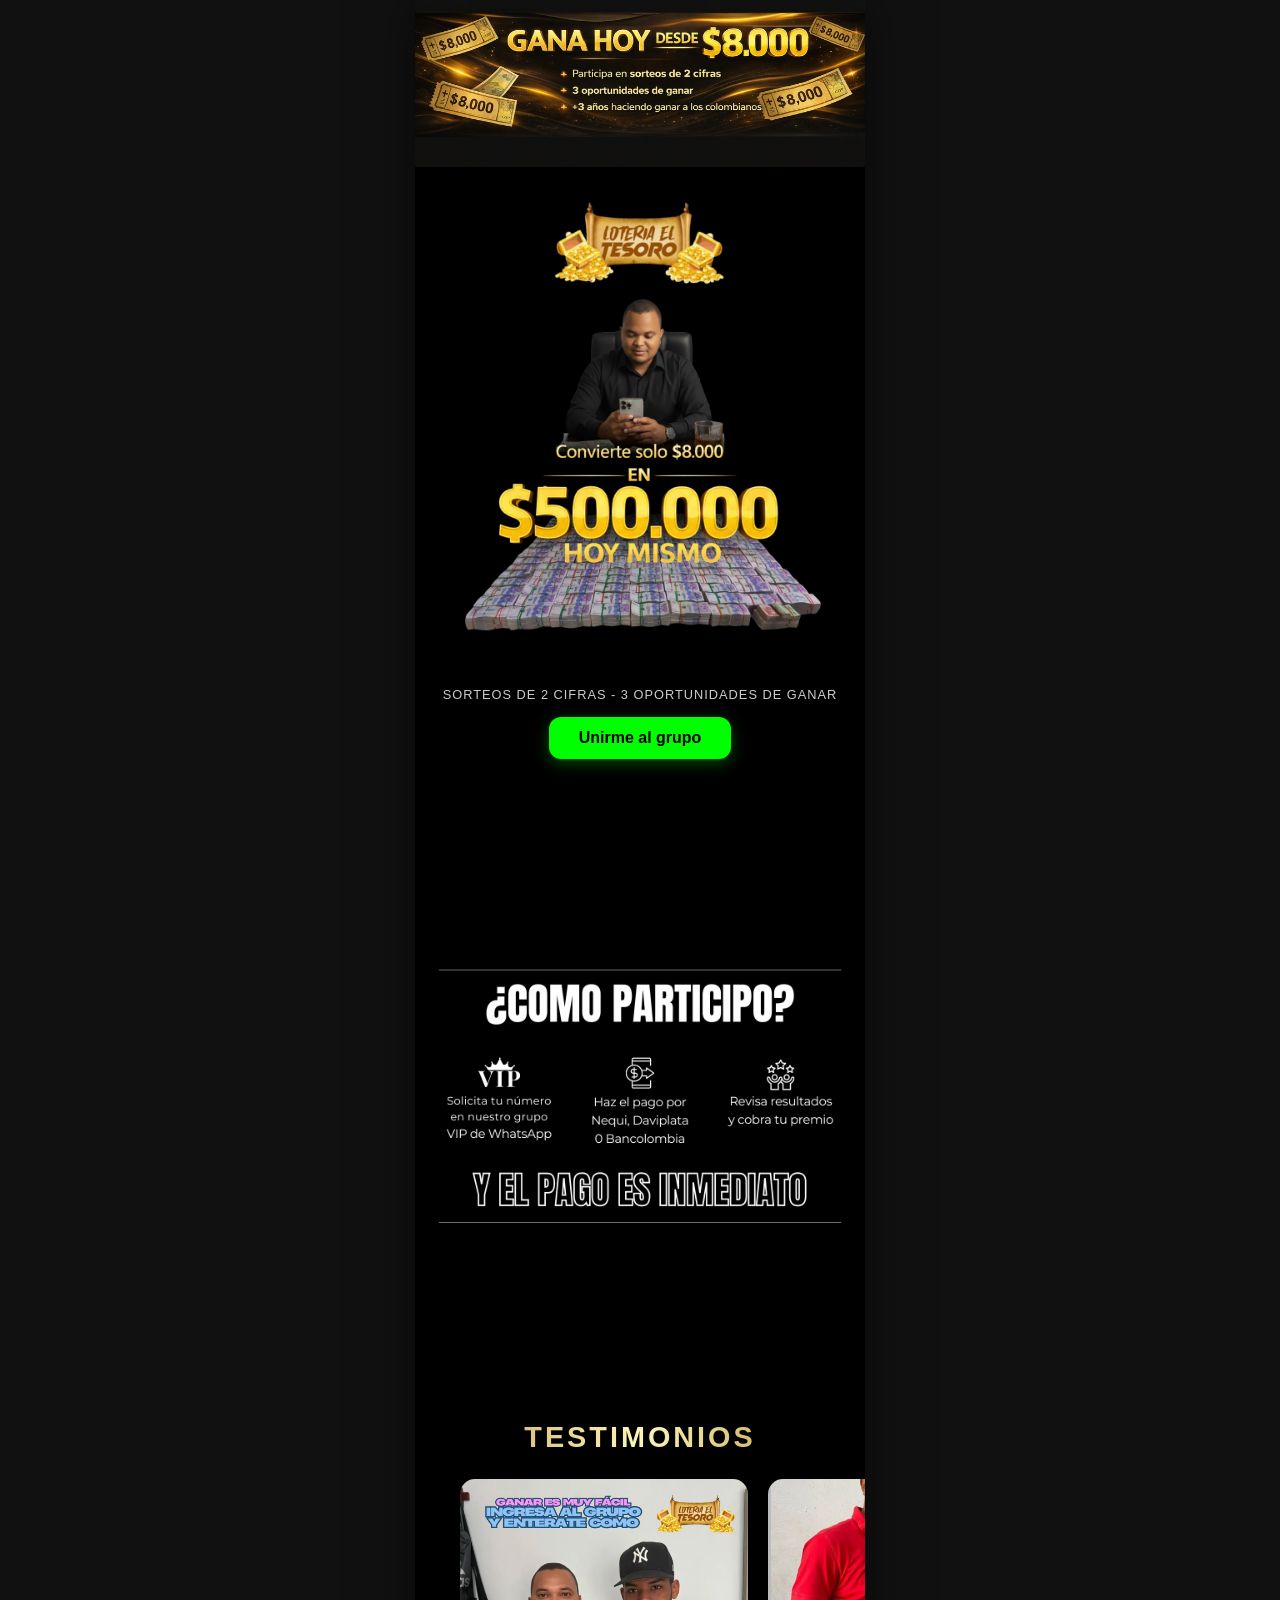
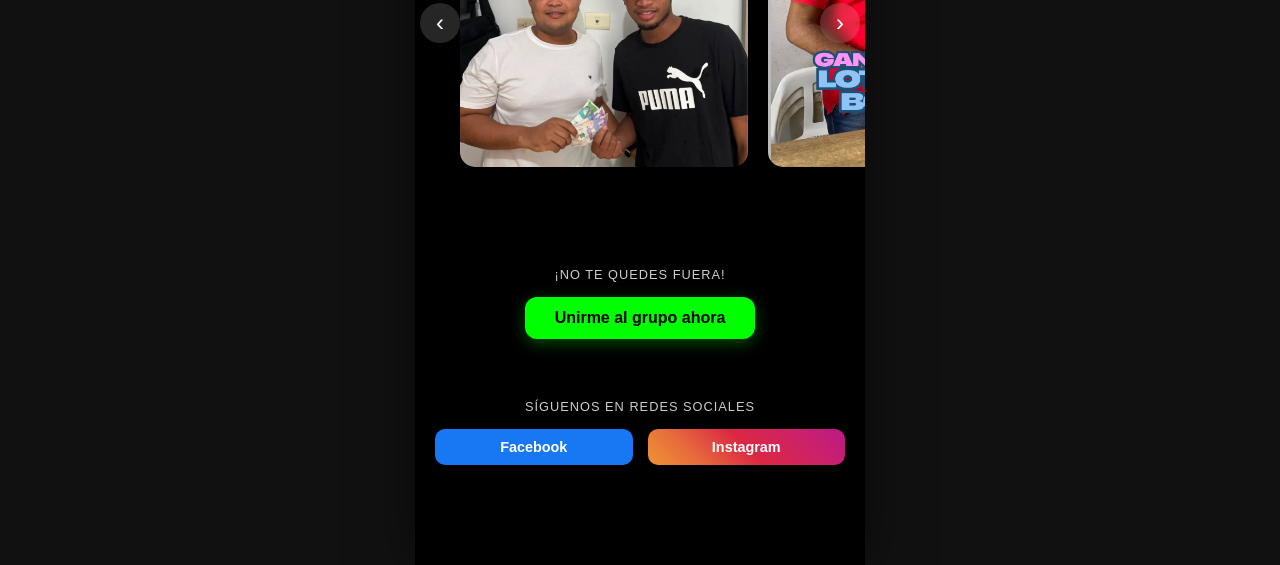
==== index.html @ 92fe5718 "Landing page de Sorteos terminada" ====
<!DOCTYPE html>
<html lang="es">

<head>
    <meta charset="UTF-8">
    <meta name="viewport" content="width=device-width, initial-scale=1.0">
    <title>Sorteos App UI</title>
    <link rel="stylesheet" href="style.css">
</head>

<body>
    <div class="mobile-container">
        <!-- Section 1: Header / Menu Image -->
        <section class="section-menu reveal reveal-left">
            <img src="header.jpeg" alt="Header Menu" class="full-img">
        </section>

        <!-- Section 2: Main Slider (Carrusel 1 -> Carrusel 2 every 3s) -->
        <section class="section-slider reveal reveal-right">
            <div class="slider-wrapper" id="main-slider">
                <img src="carrusel 1.jpeg" alt="Carrusel 1" class="slider-img">
                <img src="carrusel 2.jpeg" alt="Carrusel 2" class="slider-img">
            </div>
        </section>

        <!-- Section 2.5: WhatsApp Button -->
        <section class="section-whatsapp reveal reveal-left">
            <p class="whatsapp-text">SORTEOS DE 2 CIFRAS - 3 OPORTUNIDADES DE GANAR</p>
            <a href="https://chat.whatsapp.com/FPnBYOkpF2cFlHoybuVo4w?mode=gi_t" target="_blank" class="whatsapp-btn">
                Unirme al grupo
            </a>
        </section>

        <!-- Section 3: Participar Image -->
        <section class="section-participar reveal reveal-left">
            <img src="Participar.jpeg" alt="Participar" class="full-img">
        </section>

        <!-- Section 4: Testimonios Carousel -->
        <section class="section-testimonios reveal reveal-right">
            <h2 class="section-title">TESTIMONIOS</h2>
            <div class="testimonio-slider" id="testimonio-slider">
                <button class="slider-btn prev-btn" id="prev-btn">‹</button>
                <div class="testimonio-track">
                    <img src="Testimonio1.jpeg" alt="Testimonio 1">
                    <img src="Testimonio 2.jpeg" alt="Testimonio 2">
                    <img src="testimonio 3.jpeg" alt="Testimonio 3">
                    <img src="Tesstimonio 4.jpeg" alt="Testimonio 4">
                </div>
                <button class="slider-btn next-btn" id="next-btn">›</button>
            </div>
        </section>

        <!-- Final WhatsApp Button -->
        <section class="section-whatsapp reveal reveal-left">
            <p class="whatsapp-text">¡NO TE QUEDES FUERA!</p>
            <a href="https://chat.whatsapp.com/FPnBYOkpF2cFlHoybuVo4w?mode=gi_t" target="_blank" class="whatsapp-btn">
                Unirme al grupo ahora
            </a>
        </section>

        <!-- Social Media Section -->
        <section class="section-social reveal reveal-right" style="padding-bottom: 80px;">
            <p class="whatsapp-text">SÍGUENOS EN REDES SOCIALES</p>
            <div class="social-btns">
                <a href="https://www.facebook.com/people/Loteria-El-Tesoro/61571773797345/" target="_blank"
                    class="social-btn facebook">
                    Facebook
                </a>
                <a href="https://www.instagram.com/loteriaeltesoro?utm_source=ig_web_button_share_sheet&igsh=ZDNlZDc0MzIxNw%3D%3D"
                    target="_blank" class="social-btn instagram">
                    Instagram
                </a>
            </div>
        </section>
    </div>

    <script src="script.js"></script>
</body>

</html>
---- style.css ----
:root {
    --bg-color: #000;
}

* {
    margin: 0;
    padding: 0;
    box-sizing: border-box;
}

body {
    background-color: #111;
    display: flex;
    justify-content: center;
    font-family: sans-serif;
}

/* Base "Mobile Screen" container */
.mobile-container {
    width: 100%;
    max-width: 450px;
    background-color: var(--bg-color);
    min-height: 100vh;
    box-shadow: 0 0 50px rgba(0, 0, 0, 0.5);
    overflow-x: hidden;
}

section {
    width: 100%;
    margin-bottom: 20px;
}

.full-img {
    width: 100%;
    display: block;
    height: auto;
    object-fit: contain;
}

/* Main Slider (Carrusel 1 & 2) */
.section-slider {
    position: relative;
    width: 100%;
    overflow: hidden;
    margin-top: 30px;
}

.slider-wrapper {
    display: flex;
    width: 200%;
    transition: transform 0.8s cubic-bezier(0.45, 0, 0.55, 1);
}

.slider-img {
    width: 50%;
    height: auto;
}

/* Section WhatsApp */
.section-whatsapp {
    text-align: center;
    padding: 20px 0;
    display: flex;
    flex-direction: column;
    align-items: center;
    gap: 15px;
}

.whatsapp-text {
    color: #fff;
    font-size: 0.8rem;
    font-weight: 400;
    letter-spacing: 1px;
    opacity: 0.8;
}

.whatsapp-btn {
    background-color: #00ff00;
    color: #000;
    text-decoration: none;
    padding: 12px 30px;
    border-radius: 12px;
    font-weight: 700;
    font-size: 1rem;
    box-shadow: 0 4px 15px rgba(0, 255, 0, 0.3);
    transition: transform 0.3s ease, box-shadow 0.3s ease;
}

.whatsapp-btn:hover {
    transform: scale(1.05);
    box-shadow: 0 6px 20px rgba(0, 255, 0, 0.5);
}

/* Participar Section */
.section-participar {
    padding: 10px 0;
}

/* Section Social Media */
.section-social {
    text-align: center;
    padding: 20px 0;
    display: flex;
    flex-direction: column;
    align-items: center;
    gap: 15px;
}

.social-btns {
    display: flex;
    gap: 15px;
    width: 100%;
    justify-content: center;
    padding: 0 20px;
}

.social-btn {
    flex: 1;
    text-decoration: none;
    padding: 10px;
    border-radius: 10px;
    color: #fff;
    font-weight: 700;
    font-size: 0.9rem;
    transition: transform 0.3s ease;
    text-align: center;
}

.social-btn.facebook {
    background-color: #1877F2;
}

.social-btn.instagram {
    background: linear-gradient(45deg, #f09433 0%, #e6683c 25%, #dc2743 50%, #cc2366 75%, #bc1888 100%);
}

.social-btn:hover {
    transform: translateY(-3px);
}

/* Section 4: Testimonios Carousel - SINGLE CARD STYLE */
.section-testimonios {
    padding: 20px 0 60px;
    overflow: hidden;
}

.section-title {
    background: linear-gradient(to right,
            #bf953f,
            #fcf6ba,
            #b38728,
            #fbf5b7,
            #aa771c);
    -webkit-background-clip: text;
    background-clip: text;
    color: transparent;
    text-align: center;
    font-size: 1.8rem;
    font-weight: 900;
    margin-bottom: 25px;
    letter-spacing: 3px;
    text-transform: uppercase;
    position: relative;
    display: inline-block;
    width: 100%;
    animation: shine-gold 3s linear infinite;
    background-size: 200% auto;
}

@keyframes shine-gold {
    to {
        background-position: 200% center;
    }
}

.testimonio-slider {
    width: 100%;
    position: relative;
    display: flex;
    align-items: center;
}

.testimonio-track {
    display: flex;
    width: 100%;
    padding: 0 10%;
    gap: 20px;
    overflow-x: auto;
    scroll-snap-type: x mandatory;
    scrollbar-width: none;
    -webkit-overflow-scrolling: touch;
}

.testimonio-track::-webkit-scrollbar {
    display: none;
}

.testimonio-track img {
    flex: 0 0 80%;
    width: 80%;
    height: auto;
    object-fit: contain;
    border-radius: 15px;
    scroll-snap-align: center;
    box-shadow: 0 10px 30px rgba(0, 0, 0, 0.5);
    background: #000;
    transition: transform 0.5s ease, opacity 0.5s ease;
}

/* Slider Navigation Buttons */
.slider-btn {
    position: absolute;
    top: 50%;
    transform: translateY(-50%);
    background: rgba(255, 255, 255, 0.15);
    backdrop-filter: blur(5px);
    color: white;
    border: none;
    width: 40px;
    height: 40px;
    border-radius: 50%;
    cursor: pointer;
    font-size: 1.5rem;
    display: flex;
    align-items: center;
    justify-content: center;
    z-index: 10;
    transition: background 0.3s;
}

.slider-btn:hover {
    background: rgba(255, 255, 255, 0.3);
}

.prev-btn {
    left: 5px;
}

.next-btn {
    right: 5px;
}

/* Animaciones de revelado */
.reveal {
    opacity: 0;
    transition: all 0.8s ease-out;
}

.reveal-left {
    transform: translateX(-30px);
}

.reveal-right {
    transform: translateX(30px);
}

.reveal.active {
    opacity: 1;
    transform: translateX(0);
}
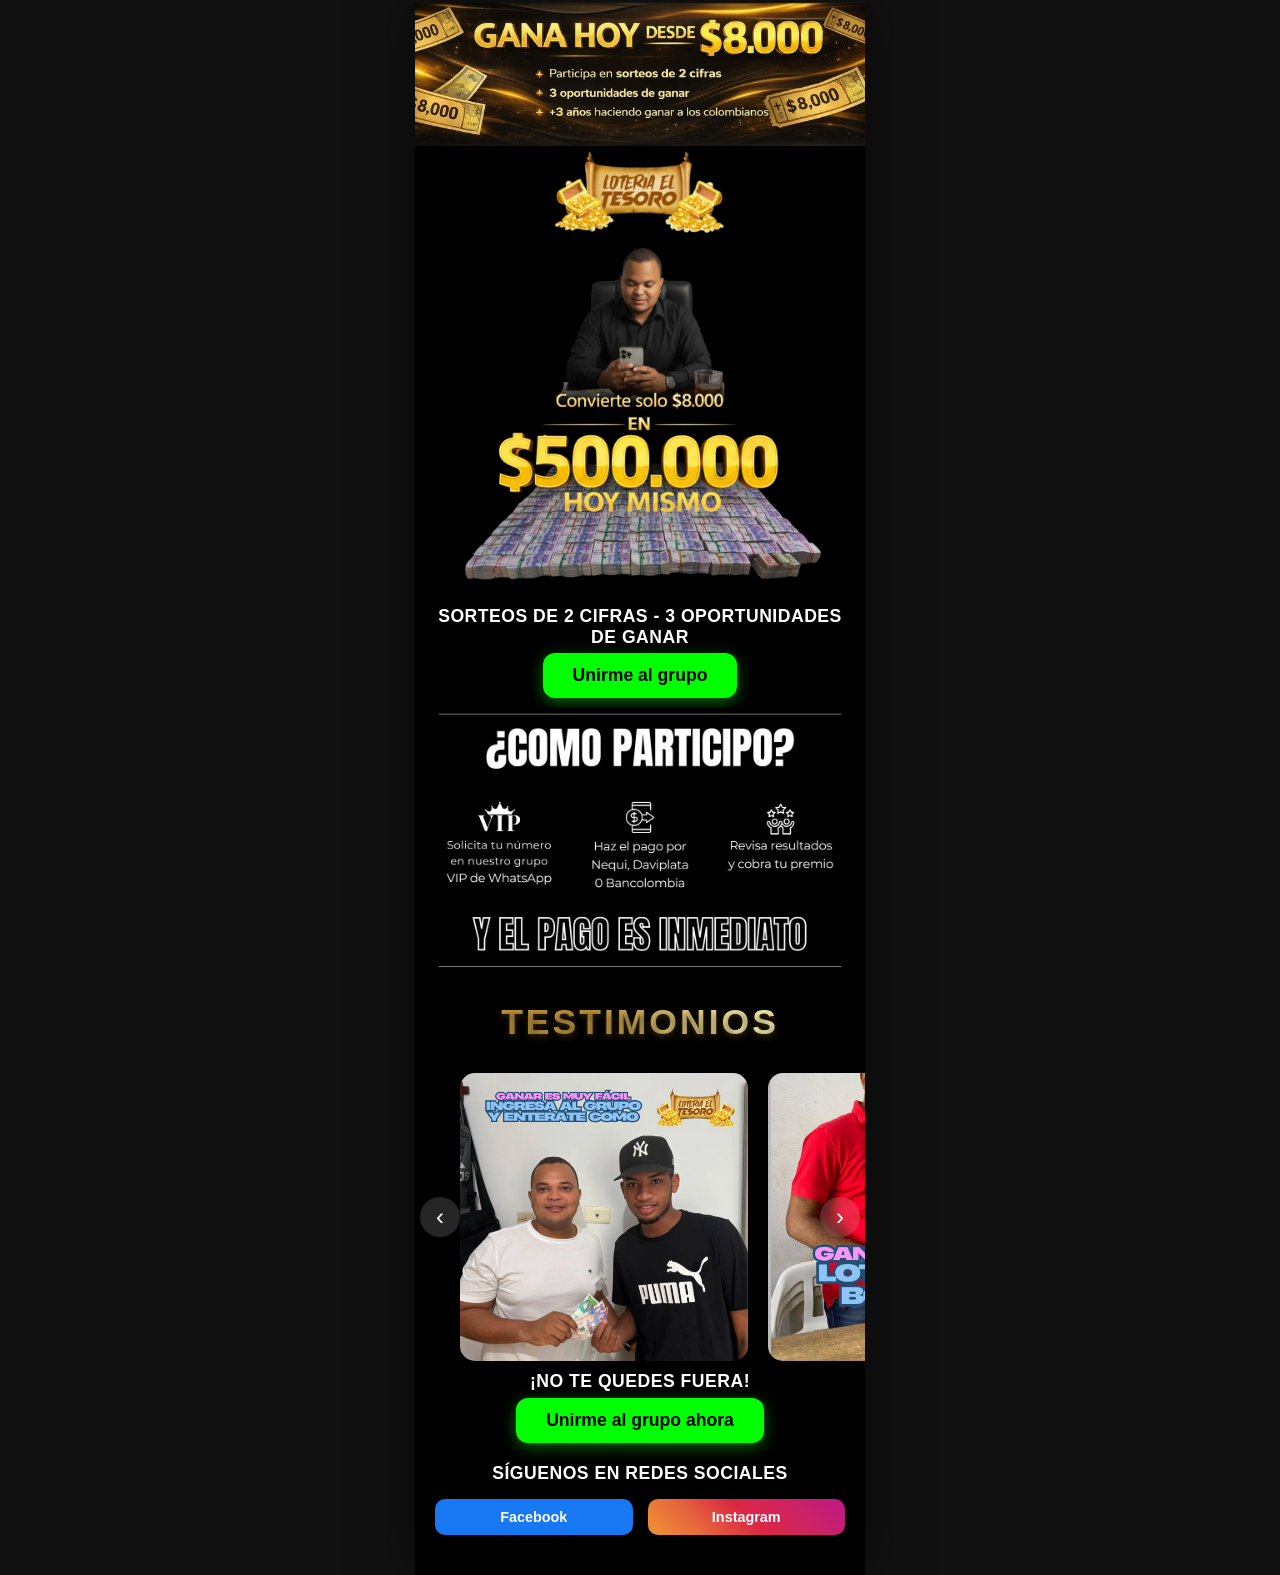
==== commit 0032939b: "solucion de recortes y espacios negros" ====
--- a/index.html
+++ b/index.html
@@ -11,20 +11,16 @@
 <body>
     <div class="mobile-container">
         <!-- Section 1: Header / Menu Image -->
-        <section class="section-menu reveal reveal-left">
+        <section class="section-menu">
             <img src="header.jpeg" alt="Header Menu" class="full-img">
         </section>
-
-        <!-- Section 2: Main Slider (Carrusel 1 -> Carrusel 2 every 3s) -->
-        <section class="section-slider reveal reveal-right">
-            <div class="slider-wrapper" id="main-slider">
-                <img src="carrusel 1.jpeg" alt="Carrusel 1" class="slider-img">
-                <img src="carrusel 2.jpeg" alt="Carrusel 2" class="slider-img">
-            </div>
+        <!-- Section 2: Carrusel 1 Image -->
+        <section class="section-slider">
+            <img src="carrusel 1.jpeg" alt="Sorteo Principal" class="full-img">
         </section>
 
         <!-- Section 2.5: WhatsApp Button -->
-        <section class="section-whatsapp reveal reveal-left">
+        <section class="section-whatsapp">
             <p class="whatsapp-text">SORTEOS DE 2 CIFRAS - 3 OPORTUNIDADES DE GANAR</p>
             <a href="https://chat.whatsapp.com/FPnBYOkpF2cFlHoybuVo4w?mode=gi_t" target="_blank" class="whatsapp-btn">
                 Unirme al grupo
@@ -32,7 +28,7 @@
         </section>
 
         <!-- Section 3: Participar Image -->
-        <section class="section-participar reveal reveal-left">
+        <section class="section-participar">
             <img src="Participar.jpeg" alt="Participar" class="full-img">
         </section>
 
@@ -60,7 +56,7 @@
         </section>
 
         <!-- Social Media Section -->
-        <section class="section-social reveal reveal-right" style="padding-bottom: 80px;">
+        <section class="section-social reveal reveal-right">
             <p class="whatsapp-text">SÍGUENOS EN REDES SOCIALES</p>
             <div class="social-btns">
                 <a href="https://www.facebook.com/people/Loteria-El-Tesoro/61571773797345/" target="_blank"
--- a/style.css
+++ b/style.css
@@ -27,7 +27,10 @@
 
 section {
     width: 100%;
-    margin-bottom: 20px;
+    margin: 0 !important;
+    padding: 0 !important;
+    line-height: 0;
+    /* Elimina huecos debajo de las imágenes */
 }
 
 .full-img {
@@ -35,43 +38,34 @@
     display: block;
     height: auto;
     object-fit: contain;
-}
-
-/* Main Slider (Carrusel 1 & 2) */
-.section-slider {
-    position: relative;
-    width: 100%;
-    overflow: hidden;
-    margin-top: 30px;
-}
-
-.slider-wrapper {
-    display: flex;
-    width: 200%;
-    transition: transform 0.8s cubic-bezier(0.45, 0, 0.55, 1);
-}
-
-.slider-img {
-    width: 50%;
-    height: auto;
+    margin: 0 !important;
+    padding: 0 !important;
 }
 
 /* Section WhatsApp */
 .section-whatsapp {
     text-align: center;
-    padding: 20px 0;
+    padding: 10px 0 !important;
+    /* Mínimo padding para que no se pegue el botón */
     display: flex;
     flex-direction: column;
     align-items: center;
-    gap: 15px;
+    gap: 5px;
+    /* Reducido el espacio entre texto y botón */
+    line-height: normal;
+    /* Restablecer para el texto */
+    background: #000;
 }
 
 .whatsapp-text {
     color: #fff;
-    font-size: 0.8rem;
-    font-weight: 400;
-    letter-spacing: 1px;
-    opacity: 0.8;
+    font-size: 1.1rem;
+    /* Texto más grande */
+    font-weight: 700;
+    letter-spacing: 0.5px;
+    opacity: 1;
+    padding: 0 10px;
+    line-height: 1.2;
 }
 
 .whatsapp-btn {
@@ -80,30 +74,30 @@
     text-decoration: none;
     padding: 12px 30px;
     border-radius: 12px;
-    font-weight: 700;
-    font-size: 1rem;
-    box-shadow: 0 4px 15px rgba(0, 255, 0, 0.3);
-    transition: transform 0.3s ease, box-shadow 0.3s ease;
+    font-weight: 800;
+    font-size: 1.1rem;
+    box-shadow: 0 4px 15px rgba(0, 255, 0, 0.4);
+    transition: transform 0.3s ease;
 }
 
 .whatsapp-btn:hover {
     transform: scale(1.05);
-    box-shadow: 0 6px 20px rgba(0, 255, 0, 0.5);
 }
 
 /* Participar Section */
 .section-participar {
-    padding: 10px 0;
+    padding: 0;
 }
 
 /* Section Social Media */
 .section-social {
     text-align: center;
-    padding: 20px 0;
+    padding: 10px 0 40px !important;
     display: flex;
     flex-direction: column;
     align-items: center;
     gap: 15px;
+    line-height: normal;
 }
 
 .social-btns {
@@ -140,31 +134,50 @@
 
 /* Section 4: Testimonios Carousel - SINGLE CARD STYLE */
 .section-testimonios {
-    padding: 20px 0 60px;
+    padding: 0px 0 30px;
     overflow: hidden;
 }
 
 .section-title {
+    text-align: center;
+    font-size: 2.22rem;
+    font-weight: 900;
+    margin: 30px auto;
+    text-transform: uppercase;
+    letter-spacing: 3px;
+    display: block;
+    width: 100%;
+    line-height: 1.2;
+
+    /* Efecto Oro Brillante Dinámico */
     background: linear-gradient(to right,
-            #bf953f,
-            #fcf6ba,
-            #b38728,
-            #fbf5b7,
-            #aa771c);
+            #bf953f 20%,
+            #fcf6ba 40%,
+            #b38728 50%,
+            #fcf6ba 60%,
+            #bf953f 80%);
+    background-size: 200% auto;
     -webkit-background-clip: text;
     background-clip: text;
-    color: transparent;
-    text-align: center;
-    font-size: 1.8rem;
-    font-weight: 900;
-    margin-bottom: 25px;
-    letter-spacing: 3px;
-    text-transform: uppercase;
-    position: relative;
-    display: inline-block;
-    width: 100%;
-    animation: shine-gold 3s linear infinite;
-    background-size: 200% auto;
+    -webkit-text-fill-color: transparent;
+
+    /* Animación del brillo */
+    animation: shine-gold-move 4s linear infinite;
+
+    /* Profundidad 3D sutil */
+    text-shadow: 2px 4px 6px rgba(0, 0, 0, 0.4);
+
+    filter: drop-shadow(0px 2px 2px rgba(184, 134, 11, 0.3));
+}
+
+@keyframes shine-gold-move {
+    0% {
+        background-position: -200% center;
+    }
+
+    100% {
+        background-position: 200% center;
+    }
 }
 
 @keyframes shine-gold {
